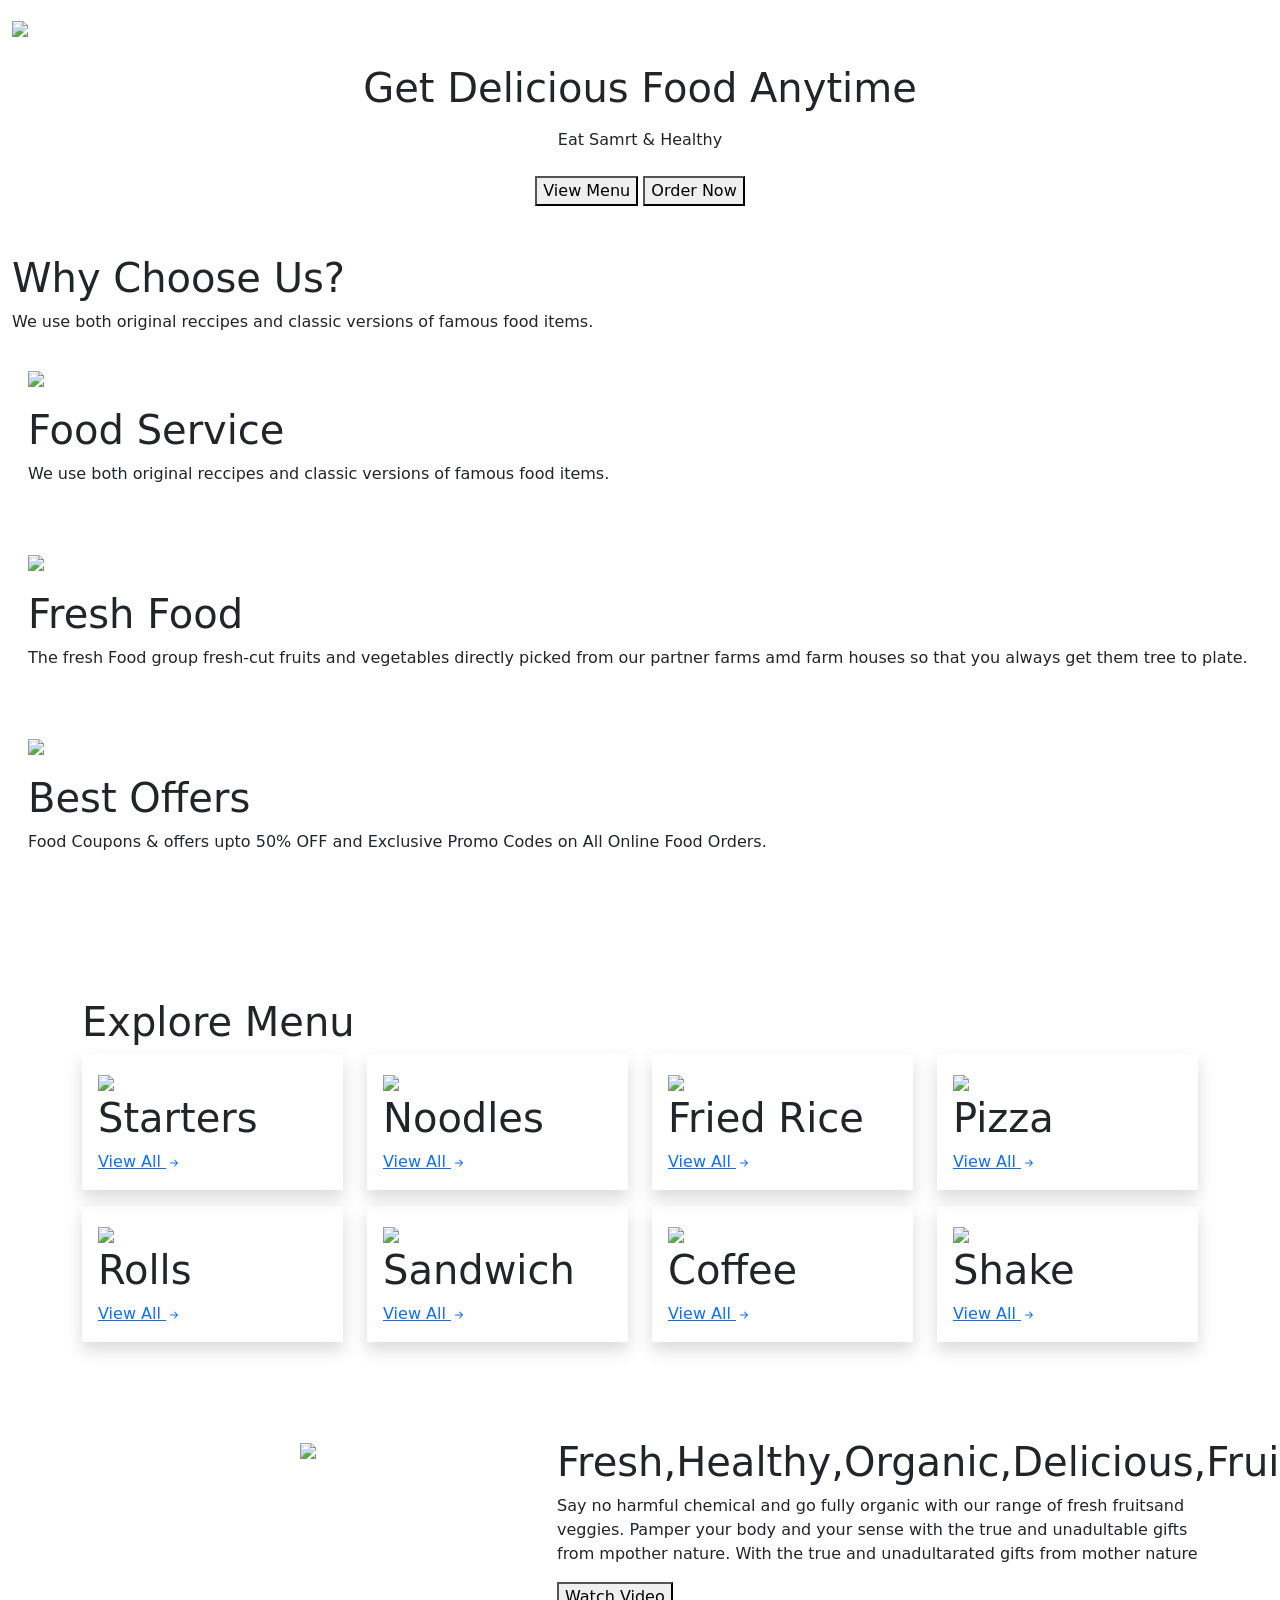
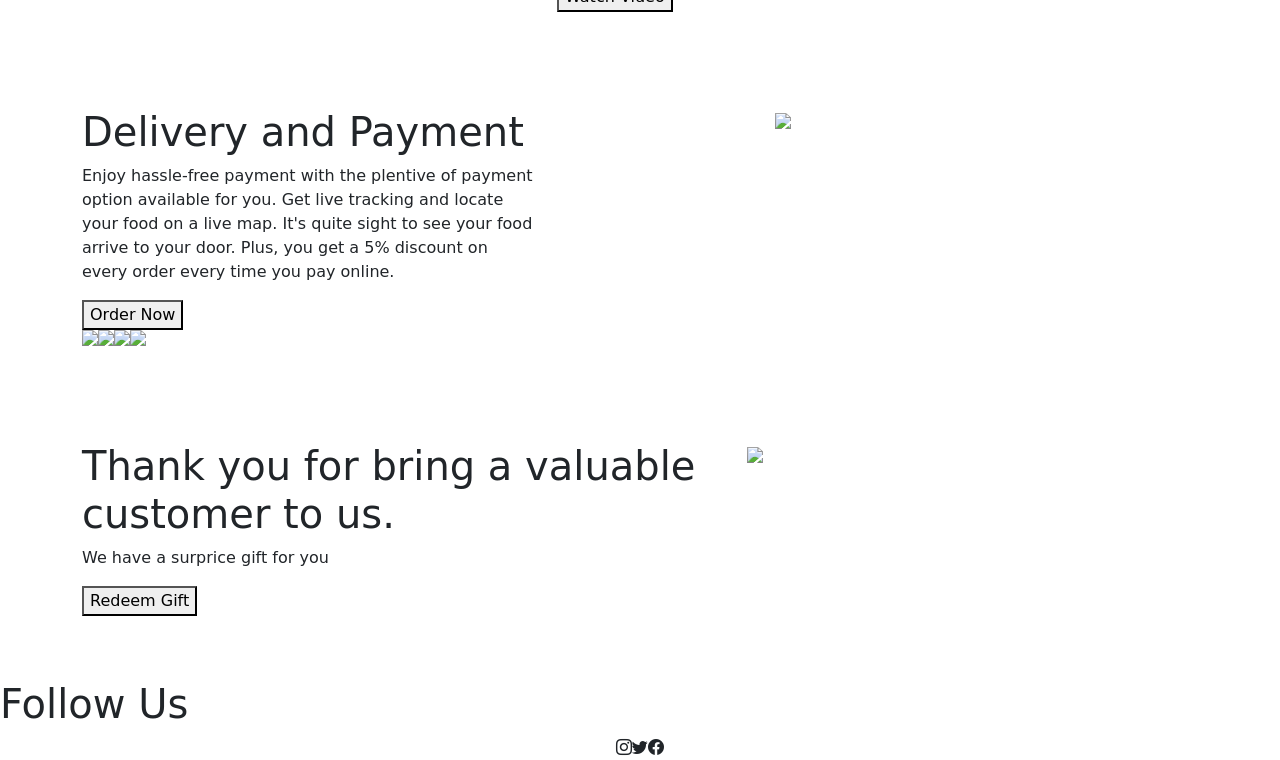
==== website/index.html @ e0714779 "Create index.html" ====
<!DOCTYPE html>
<html lang="en">
<head>
    <meta charset="UTF-8">
    <meta name="viewport" content="width=device-width, initial-scale=1.0">
    <title>Document</title>
    <!-- Latest compiled and minified CSS -->
    <link href="https://cdn.jsdelivr.net/npm/bootstrap@5.3.3/dist/css/bootstrap.min.css" rel="stylesheet">

    <!-- Latest compiled JavaScript -->
    <script src="https://cdn.jsdelivr.net/npm/bootstrap@5.3.3/dist/js/bootstrap.bundle.min.js"></script>

    <link rel="stylesheet" href="Responsivestyle.css">

    <link rel="stylesheet" href="https://cdn.jsdelivr.net/npm/bootstrap-icons@1.11.3/font/bootstrap-icons.min.css">
    <link rel="stylesheet" href="https://cdn.jsdelivr.net/npm/bootstrap-icons@1.13.1/font/bootstrap-icons.min.css">
  </head>
<body>

    <nav class="navbar navbar-expand-sm bg-white navbar-dark fixed-top ">
        <div class="container-fluid">
          <a class="navbar-brand-logo" href="#">
            <img src="/7654431.jpg" width="80px"/>
          </a>
          
          <div class="collapse navbar-collapse" id="collapsibleNavbar">
            <ul class="navbar-nav ms-auto">
              <li class="nav-item ">
                <a class="nav-link " href="#wcu-section">Why choose us</a>
              </li>
              <li class="nav-item">
                <a class="nav-link" href="#exploremenusection" >Explore Menu</a>
              </li>
              <li class="nav-item">
                <a class="nav-link" href="#deliverysection" >Delivery & Payment</a>
              </li>
              <li class="nav-item">
                <a class="nav-link" href="#section5" >Follow Us</a>
              </li>
            </ul>
          </div>
        </div>
    </nav>

    
      <!-- background-image -->
        <div class="banner-section-bg-container d-flex flex-column justify-content-center">
          <div class="text-center">
            <h1 class="banner-heading mb-3">Welcome!</h1>
            <h1 class="banner-heading mb-3">
              Get Delicious Food Anytime
            </h1>
            <p class="banner-caption mb-4">Eat Samrt & Healthy</p>
            <button class="custom-button">View Menu</button>
            <button class="customer-outline-button">Order Now</button>
          </div>
        </div>
      

     
     <!-- why we choose -->
      <div id="section1">
        <div class="wcu-section pb-5 pt-5" id="wcu-section" >
          <div class="container-fluid">
            <div class="row">
              <div class="col-12">
                <h1 class="wcu-section-heading">
                  Why Choose Us? 
                </h1>
                <p class="wcu-section-description">
                  We use both original reccipes and classic versions of famous food items.
                </p>
              </div>
              <div class="col-12">
                <div class="wcu-card p-3 mb-3">
                  <img src="/images.png" class="wcu-card-image"/>
                  <h1 class="wcu-card-title mt-3">Food Service</h1>
                  <p class="wcu-card-description">We use both original reccipes and classic versions of famous food items.</p>
                </div>
              </div>

              <div class="col-12">
                <div class="wcu-card p-3 mb-3">
                  <img src="/food-trolley-concepts-vector.jpg" class="wcu-card-image"/>
                  <h1 class="wcu-card-title mt-3">Fresh Food</h1>
                  <p class="wcu-card-description">The fresh Food group fresh-cut fruits and vegetables directly picked from our partner farms amd farm houses so that you always get them tree to plate.</p>
                </div>
              </div>

              <div class="col-12">
                <div class="wcu-card p-3 mb-3">
                  <img src="/special-offer-tag-icon-vector-21291656.jpg" class="wcu-card-image"/>
                  <h1 class="wcu-card-title mt-3">Best Offers</h1>
                  <p class="wcu-card-description">Food Coupons & offers upto <span class="offers">50% OFF</span> and Exclusive Promo Codes on All Online Food Orders.</p>
                </div>
              </div>
              
            </div>
          </div>
        </div>
      </div>


    <!-- Section2 --> 
    <div id="section2">
      <div class="explore-menu-section pt-5 pb-5" id="exploremenusection">
        <div class="container">
          <div class="row">
            <div class="col-12">
              <h1 class="menu-section-heading">Explore Menu</h1> 
            </div>
            <div class="col-3 mb-3">
              <div class="shadow menu-item-card p-3">
                <img src="/VEG starter.jpeg" class="menu-item-image"/>
                <h1 class="menu-card-title">Starters</h1>
                <a href="" class="menu-item-link">
                  View All 
                  <svg xmlns="http://www.w3.org/2000/svg" width="16" height="16" fill="currentColor" class="bi bi-arrow-right-short" viewBox="0 0 16 16">
                    <path fill-rule="evenodd" d="M4 8a.5.5 0 0 1 .5-.5h5.793L8.146 5.354a.5.5 0 1 1 .708-.708l3 3a.5.5 0 0 1 0 .708l-3 3a.5.5 0 0 1-.708-.708L10.293 8.5H4.5A.5.5 0 0 1 4 8"/>
                  </svg>
                </a>
              </div>
            </div>
            <div class="col-3 ">
              <div class="shadow menu-item-card p-3">
                <img src="/Noodles.jpeg" class="menu-item-image "/>
                <h1 class="menu-card-title">Noodles</h1>
                <a href="" class="menu-item-link">
                  View All 
                  <svg xmlns="http://www.w3.org/2000/svg" width="16" height="16" fill="currentColor" class="bi bi-arrow-right-short" viewBox="0 0 16 16">
                    <path fill-rule="evenodd" d="M4 8a.5.5 0 0 1 .5-.5h5.793L8.146 5.354a.5.5 0 1 1 .708-.708l3 3a.5.5 0 0 1 0 .708l-3 3a.5.5 0 0 1-.708-.708L10.293 8.5H4.5A.5.5 0 0 1 4 8"/>
                  </svg>
                </a>
              </div>
            </div>
            <div class="col-3 ">
              <div class="shadow menu-item-card p-3">
                <img src="/Rice.jpeg" class="menu-item-image "/>
                <h1 class="menu-card-title">Fried Rice</h1>
                <a href="" class="menu-item-link">
                  View All 
                  <svg xmlns="http://www.w3.org/2000/svg" width="16" height="16" fill="currentColor" class="bi bi-arrow-right-short" viewBox="0 0 16 16">
                    <path fill-rule="evenodd" d="M4 8a.5.5 0 0 1 .5-.5h5.793L8.146 5.354a.5.5 0 1 1 .708-.708l3 3a.5.5 0 0 1 0 .708l-3 3a.5.5 0 0 1-.708-.708L10.293 8.5H4.5A.5.5 0 0 1 4 8"/>
                  </svg>
                </a>
              </div>
            </div>
            <div class="col-3 ">
              <div class="shadow menu-item-card p-3">
                <img src="/Pizza.jpeg" class="menu-item-image "/>
                <h1 class="menu-card-title">Pizza</h1>
                <a href="" class="menu-item-link">
                  View All 
                  <svg xmlns="http://www.w3.org/2000/svg" width="16" height="16" fill="currentColor" class="bi bi-arrow-right-short" viewBox="0 0 16 16">
                    <path fill-rule="evenodd" d="M4 8a.5.5 0 0 1 .5-.5h5.793L8.146 5.354a.5.5 0 1 1 .708-.708l3 3a.5.5 0 0 1 0 .708l-3 3a.5.5 0 0 1-.708-.708L10.293 8.5H4.5A.5.5 0 0 1 4 8"/>
                  </svg>
                </a>
              </div>
            </div>
            <div class="col-3 ">
              <div class="shadow menu-item-card p-3">
                <img src="/Roll.jpeg" class="menu-item-image "/>
                <h1 class="menu-card-title">Rolls</h1>
                <a href="" class="menu-item-link">
                  View All 
                  <svg xmlns="http://www.w3.org/2000/svg" width="16" height="16" fill="currentColor" class="bi bi-arrow-right-short" viewBox="0 0 16 16">
                    <path fill-rule="evenodd" d="M4 8a.5.5 0 0 1 .5-.5h5.793L8.146 5.354a.5.5 0 1 1 .708-.708l3 3a.5.5 0 0 1 0 .708l-3 3a.5.5 0 0 1-.708-.708L10.293 8.5H4.5A.5.5 0 0 1 4 8"/>
                  </svg>
                </a>
              </div>
            </div>
            <div class="col-3 ">
              <div class="shadow menu-item-card p-3">
                <img src="/Sandwich.jpeg" class="menu-item-image "/>
                <h1 class="menu-card-title">Sandwich</h1>
                <a href="" class="menu-item-link">
                  View All 
                  <svg xmlns="http://www.w3.org/2000/svg" width="16" height="16" fill="currentColor" class="bi bi-arrow-right-short" viewBox="0 0 16 16">
                    <path fill-rule="evenodd" d="M4 8a.5.5 0 0 1 .5-.5h5.793L8.146 5.354a.5.5 0 1 1 .708-.708l3 3a.5.5 0 0 1 0 .708l-3 3a.5.5 0 0 1-.708-.708L10.293 8.5H4.5A.5.5 0 0 1 4 8"/>
                  </svg>
                </a>
              </div>
            </div>
            <div class="col-3 ">
              <div class="shadow menu-item-card p-3">
                <img src="/Cold Coffee.jpeg" class="menu-item-image "/>
                <h1 class="menu-card-title">Coffee</h1>
                <a href="" class="menu-item-link">
                  View All 
                  <svg xmlns="http://www.w3.org/2000/svg" width="16" height="16" fill="currentColor" class="bi bi-arrow-right-short" viewBox="0 0 16 16">
                    <path fill-rule="evenodd" d="M4 8a.5.5 0 0 1 .5-.5h5.793L8.146 5.354a.5.5 0 1 1 .708-.708l3 3a.5.5 0 0 1 0 .708l-3 3a.5.5 0 0 1-.708-.708L10.293 8.5H4.5A.5.5 0 0 1 4 8"/>
                  </svg>
                </a>
              </div>
            </div>
            <div class="col-3 ">
              <div class="shadow menu-item-card p-3">
                <img src="/Shake.jpeg" class="menu-item-image "/>
                <h1 class="menu-card-title">Shake</h1>
                <a href="" class="menu-item-link">
                  View All 
                  <svg xmlns="http://www.w3.org/2000/svg" width="16" height="16" fill="currentColor" class="bi bi-arrow-right-short" viewBox="0 0 16 16">
                    <path fill-rule="evenodd" d="M4 8a.5.5 0 0 1 .5-.5h5.793L8.146 5.354a.5.5 0 1 1 .708-.708l3 3a.5.5 0 0 1 0 .708l-3 3a.5.5 0 0 1-.708-.708L10.293 8.5H4.5A.5.5 0 0 1 4 8"/>
                  </svg>
                </a>
              </div>
            </div>
          </div>
        </div>
      </div>
    </div>

    <!-- Delivery and Payment -->
    <div id="section3">
      <div class="healthy-food-section pb-5 pt-5" id="deliverysection">
        <div class="container">
          <div class="row">
            <div class="col-12 col-md-5">
              <div class="text-center">
                <img src="/combine image.jpeg" class="healthy-food-section-img"/>
              </div>
            </div>
            <div class="col-12 col-md-7">
              <h1 class="healthy-food-section-heading">
                Fresh,Healthy,Organic,Delicious,Fruits
              </h1>
              <p class="healthy-food-section-description">
                Say no harmful chemical and go fully organic with our range of fresh fruitsand veggies.
                Pamper your body and your sense with the true and unadultable gifts from mpother nature. 
                With the true and unadultarated gifts from mother nature
              </p>
              <button class="custom-button">Watch Video</button>
            </div>
          </div>
        </div>
      </div>
      <div class="delivery-and-payment-section pt-5 pb-5">
        <div class="container">
          <div class="row">
            <div class="col-12 col-md-5 order-1 order-md-2">
              <div class="text-center">  
                <img src="/special-offer-tag-icon-vector-21291656.jpg" class="payment-card-img">
              </div>  
            </div>
            <div class="col-12 col-md-5 order-2 order-md-1">
              <h1 class="delivery-and-payment-section-heading">Delivery and Payment</h1>
              <p class="delivery-and-payment-section-description">
                Enjoy hassle-free payment with the plentive of payment option 
                available for you. Get live tracking and locate your food on a live map. It's quite sight to see your food arrive to your door.
                Plus, you get a 5% discount on every order every time you pay online.
              </p>
              <button class="custom-button">Order Now</button>
              <div class="payment d-flex the-row m-auto justify-content-start">
                <img src="/download (1).png" class="payment-card-image"/>
                <img src="/download (1).jpeg" class="payment-card-image"/>
                <img src="/download (2).jpeg" class="payment-card-image"/>
                <img src="/download (3).jpeg" class="payment-card-image"/>
              </div>
            </div>
          </div>
        </div>
      </div>
    </div>

    <!-- Thank You -->
    <div id="section4">
      <div class="container">
        <div class="thanking-customer-section pt-5 pb-5" >
          <div class="row">
            <div class="col-12 col-md-7 d-flex flex-column justify-content-center">
              <h1 class="thanking-customer-section-heading">
                Thank you for bring a valuable customer to us.
              </h1>
              <p class="thanking-customer-section-description">
                We have a surprice gift for you
              </p>
              <div class="d-md-none">
                <img src="/download (4).jpeg" class="thanking-customer-section-image col-12 col-md-5"/>
              </div>
              <div>
                <button class="custom-button">Redeem Gift</button>
              </div>
            </div>
            <div class="col-12 col-md-5 d-none d-md-block">
              <img src="/download (4).jpeg" class="thanking-customer-section-image col-12 col-md-5"/>
            </div>
          </div>
        </div>
      </div>
    </div>

    <!-- Follow Us -->
    <div id="section5">
      <h1 class="follow-us-section-heading pt-3">Follow Us</h1>
      <div class="d-flex flex-row justify-content-center">  
        <div class="follow-us-icon-container">
          <i class="bi bi-instagram"></i>
        </div>
        <div class="follow-us-icon-container">
          <i class="bi bi-twitter"></i>
        </div>
        <div class="follow-us-icon-container">
        <i class="bi bi-facebook"></i>      
        </div>  
      </div>  
    </div>

  <div id>

  </div>
    
</body>
</html>
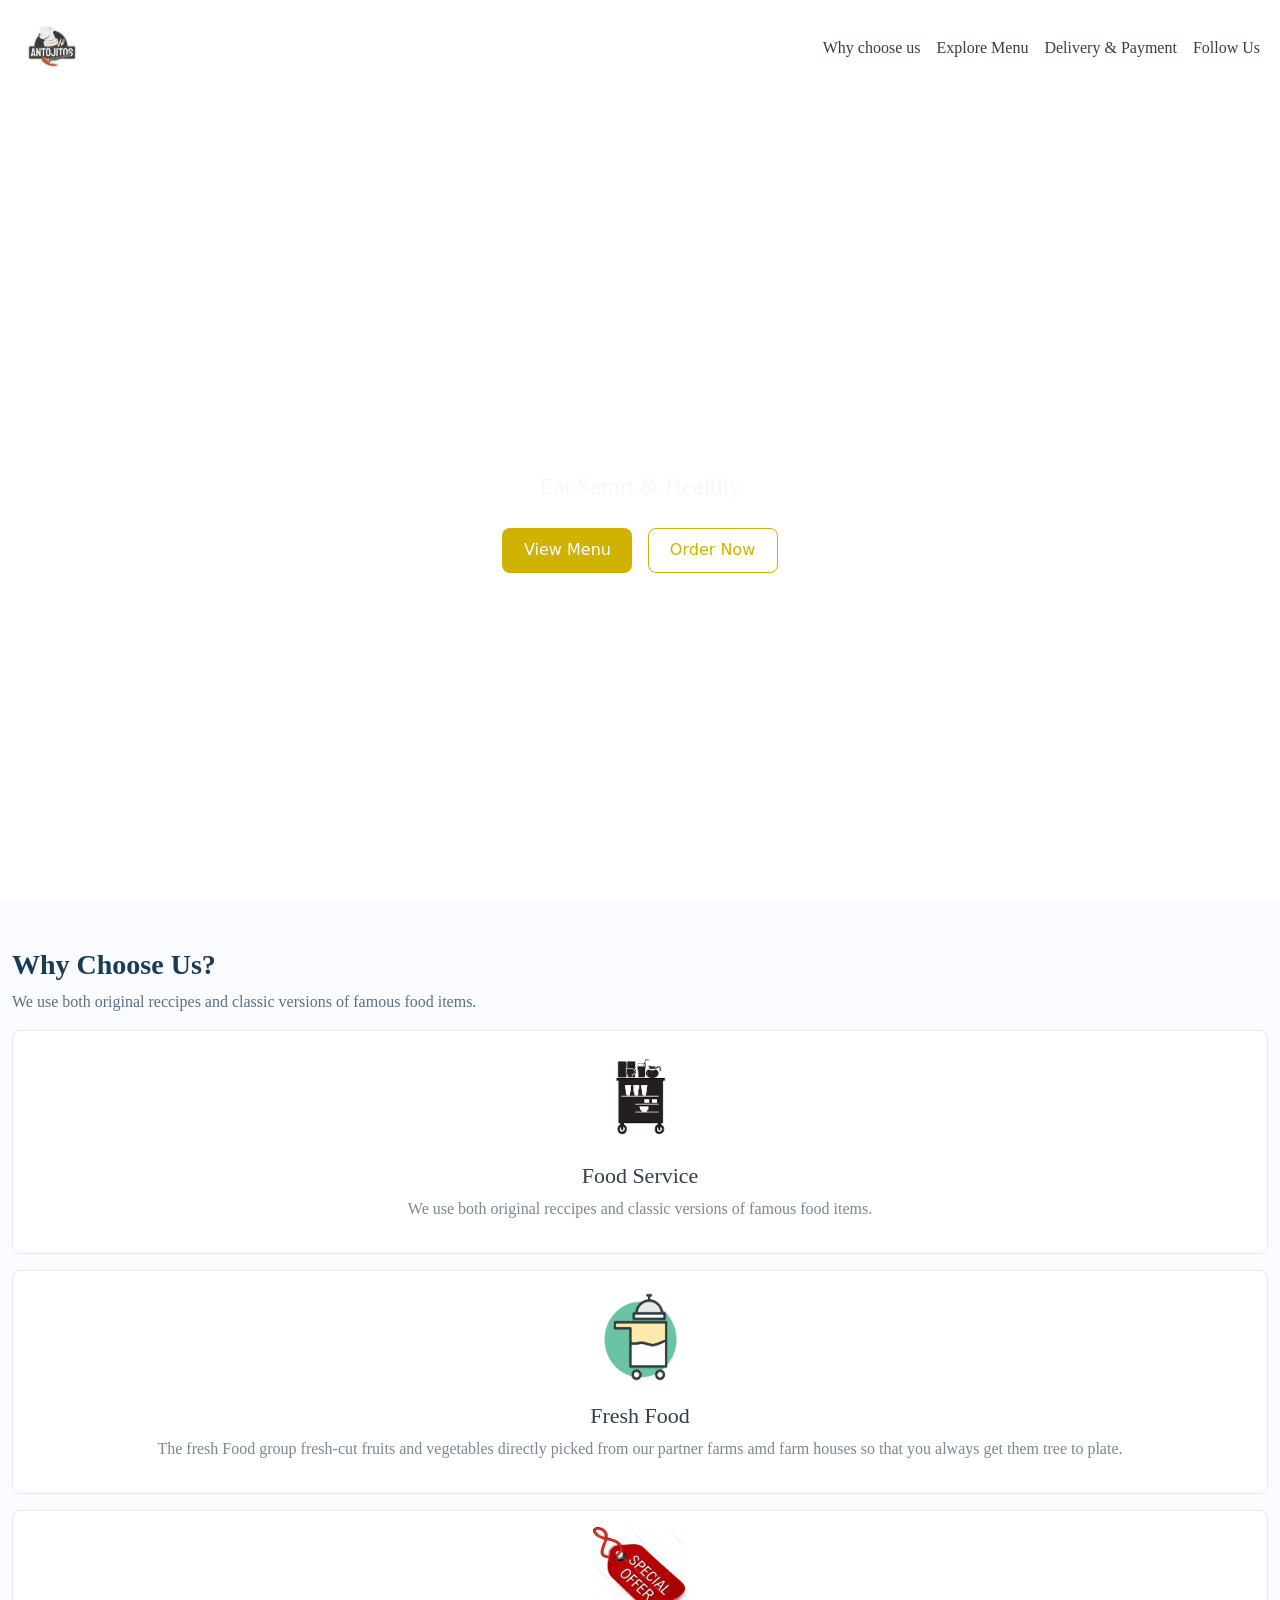
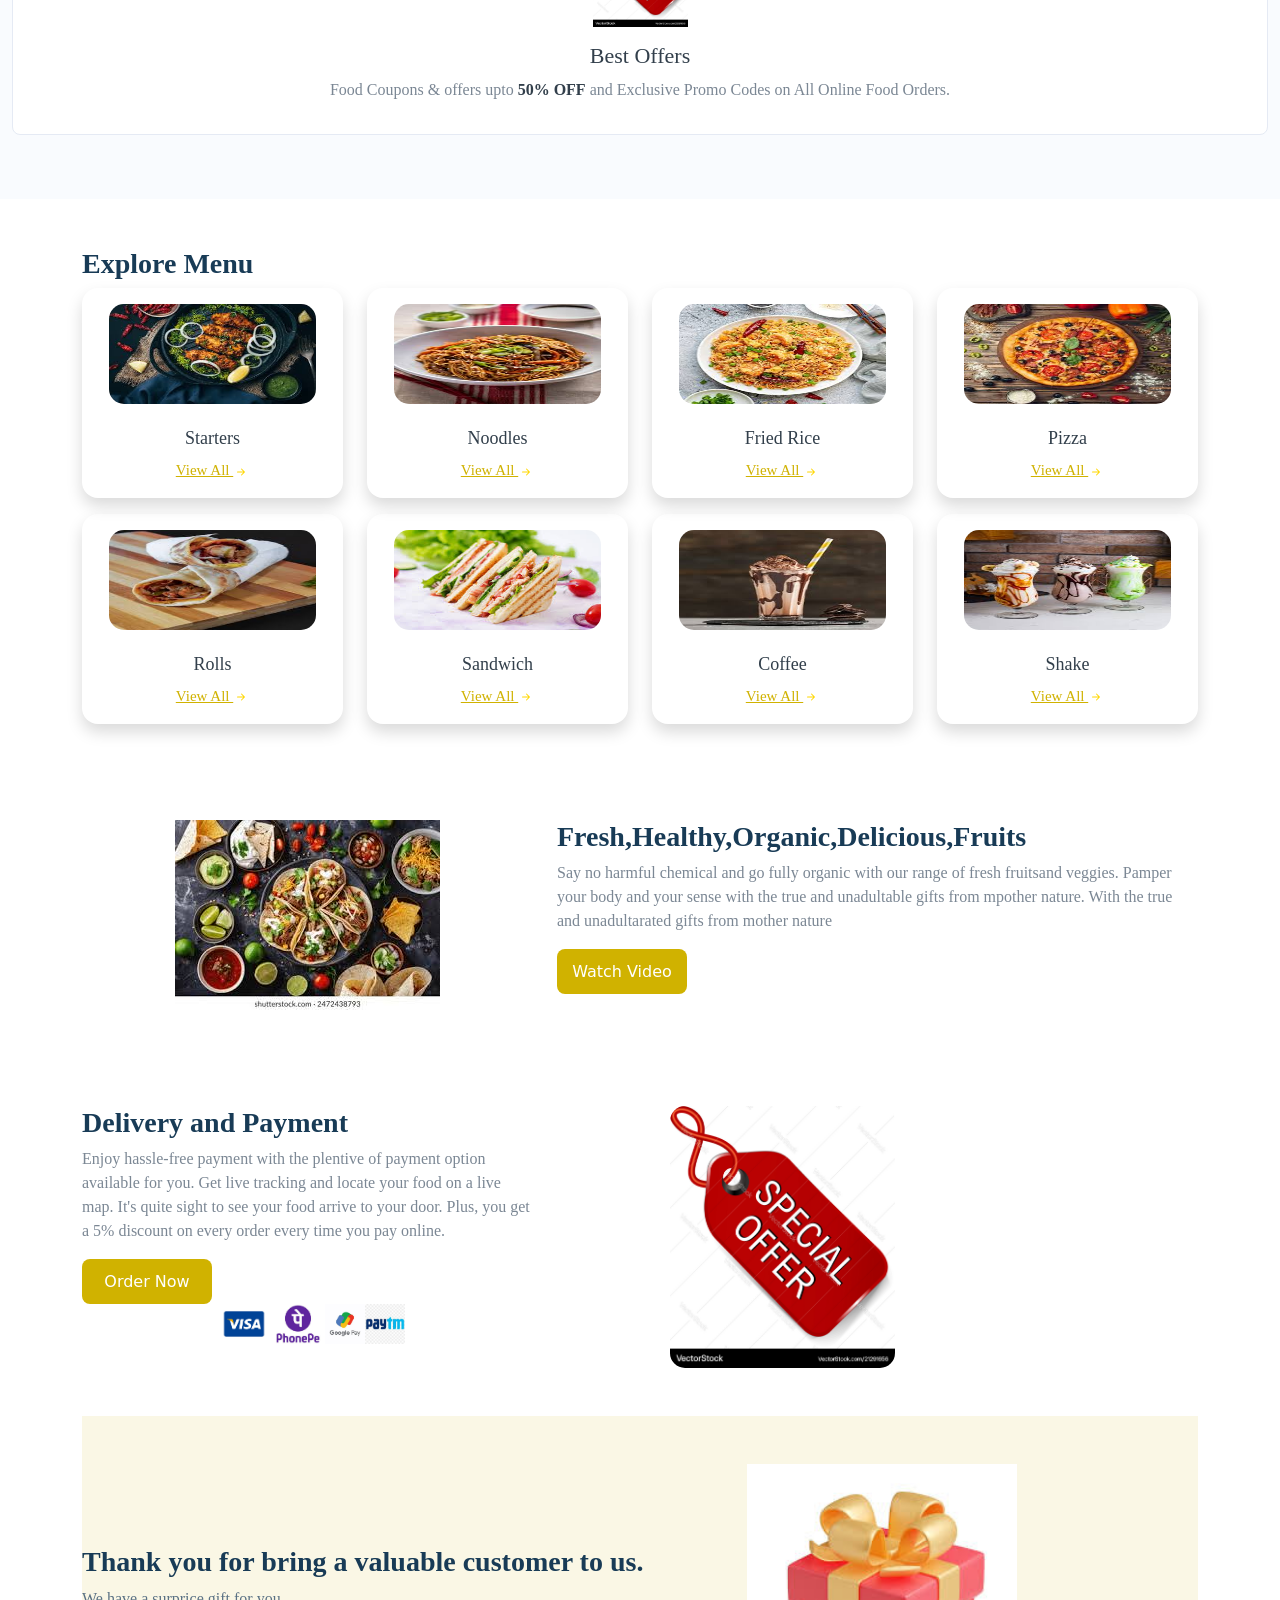
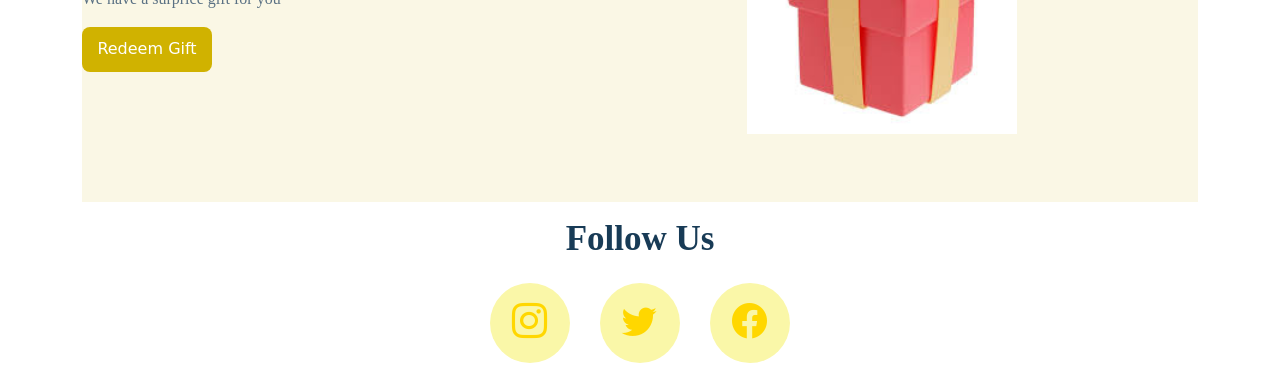
==== commit 1261a5e8: "Update index.html" ====
--- a/website/index.html
+++ b/website/index.html
@@ -20,7 +20,7 @@
     <nav class="navbar navbar-expand-sm bg-white navbar-dark fixed-top ">
         <div class="container-fluid">
           <a class="navbar-brand-logo" href="#">
-            <img src="/7654431.jpg" width="80px"/>
+            <img src="7654431.jpg" width="80px"/>
           </a>
           
           <div class="collapse navbar-collapse" id="collapsibleNavbar">
@@ -73,7 +73,7 @@
               </div>
               <div class="col-12">
                 <div class="wcu-card p-3 mb-3">
-                  <img src="/images.png" class="wcu-card-image"/>
+                  <img src="images.png" class="wcu-card-image"/>
                   <h1 class="wcu-card-title mt-3">Food Service</h1>
                   <p class="wcu-card-description">We use both original reccipes and classic versions of famous food items.</p>
                 </div>
@@ -81,7 +81,7 @@
 
               <div class="col-12">
                 <div class="wcu-card p-3 mb-3">
-                  <img src="/food-trolley-concepts-vector.jpg" class="wcu-card-image"/>
+                  <img src="food-trolley-concepts-vector.jpg" class="wcu-card-image"/>
                   <h1 class="wcu-card-title mt-3">Fresh Food</h1>
                   <p class="wcu-card-description">The fresh Food group fresh-cut fruits and vegetables directly picked from our partner farms amd farm houses so that you always get them tree to plate.</p>
                 </div>
@@ -89,7 +89,7 @@
 
               <div class="col-12">
                 <div class="wcu-card p-3 mb-3">
-                  <img src="/special-offer-tag-icon-vector-21291656.jpg" class="wcu-card-image"/>
+                  <img src="special-offer-tag-icon-vector-21291656.jpg" class="wcu-card-image"/>
                   <h1 class="wcu-card-title mt-3">Best Offers</h1>
                   <p class="wcu-card-description">Food Coupons & offers upto <span class="offers">50% OFF</span> and Exclusive Promo Codes on All Online Food Orders.</p>
                 </div>
@@ -111,7 +111,7 @@
             </div>
             <div class="col-3 mb-3">
               <div class="shadow menu-item-card p-3">
-                <img src="/VEG starter.jpeg" class="menu-item-image"/>
+                <img src="VEG starter.jpeg" class="menu-item-image"/>
                 <h1 class="menu-card-title">Starters</h1>
                 <a href="" class="menu-item-link">
                   View All 
@@ -123,7 +123,7 @@
             </div>
             <div class="col-3 ">
               <div class="shadow menu-item-card p-3">
-                <img src="/Noodles.jpeg" class="menu-item-image "/>
+                <img src="Noodles.jpeg" class="menu-item-image "/>
                 <h1 class="menu-card-title">Noodles</h1>
                 <a href="" class="menu-item-link">
                   View All 
@@ -135,7 +135,7 @@
             </div>
             <div class="col-3 ">
               <div class="shadow menu-item-card p-3">
-                <img src="/Rice.jpeg" class="menu-item-image "/>
+                <img src="Rice.jpeg" class="menu-item-image "/>
                 <h1 class="menu-card-title">Fried Rice</h1>
                 <a href="" class="menu-item-link">
                   View All 
@@ -147,7 +147,7 @@
             </div>
             <div class="col-3 ">
               <div class="shadow menu-item-card p-3">
-                <img src="/Pizza.jpeg" class="menu-item-image "/>
+                <img src="Pizza.jpeg" class="menu-item-image "/>
                 <h1 class="menu-card-title">Pizza</h1>
                 <a href="" class="menu-item-link">
                   View All 
@@ -159,7 +159,7 @@
             </div>
             <div class="col-3 ">
               <div class="shadow menu-item-card p-3">
-                <img src="/Roll.jpeg" class="menu-item-image "/>
+                <img src="Roll.jpeg" class="menu-item-image "/>
                 <h1 class="menu-card-title">Rolls</h1>
                 <a href="" class="menu-item-link">
                   View All 
@@ -171,7 +171,7 @@
             </div>
             <div class="col-3 ">
               <div class="shadow menu-item-card p-3">
-                <img src="/Sandwich.jpeg" class="menu-item-image "/>
+                <img src="Sandwich.jpeg" class="menu-item-image "/>
                 <h1 class="menu-card-title">Sandwich</h1>
                 <a href="" class="menu-item-link">
                   View All 
@@ -183,7 +183,7 @@
             </div>
             <div class="col-3 ">
               <div class="shadow menu-item-card p-3">
-                <img src="/Cold Coffee.jpeg" class="menu-item-image "/>
+                <img src="Cold Coffee.jpeg" class="menu-item-image "/>
                 <h1 class="menu-card-title">Coffee</h1>
                 <a href="" class="menu-item-link">
                   View All 
@@ -195,7 +195,7 @@
             </div>
             <div class="col-3 ">
               <div class="shadow menu-item-card p-3">
-                <img src="/Shake.jpeg" class="menu-item-image "/>
+                <img src="Shake.jpeg" class="menu-item-image "/>
                 <h1 class="menu-card-title">Shake</h1>
                 <a href="" class="menu-item-link">
                   View All 
@@ -217,7 +217,7 @@
           <div class="row">
             <div class="col-12 col-md-5">
               <div class="text-center">
-                <img src="/combine image.jpeg" class="healthy-food-section-img"/>
+                <img src="combine image.jpeg" class="healthy-food-section-img"/>
               </div>
             </div>
             <div class="col-12 col-md-7">
@@ -239,7 +239,7 @@
           <div class="row">
             <div class="col-12 col-md-5 order-1 order-md-2">
               <div class="text-center">  
-                <img src="/special-offer-tag-icon-vector-21291656.jpg" class="payment-card-img">
+                <img src="special-offer-tag-icon-vector-21291656.jpg" class="payment-card-img">
               </div>  
             </div>
             <div class="col-12 col-md-5 order-2 order-md-1">
@@ -251,10 +251,10 @@
               </p>
               <button class="custom-button">Order Now</button>
               <div class="payment d-flex the-row m-auto justify-content-start">
-                <img src="/download (1).png" class="payment-card-image"/>
-                <img src="/download (1).jpeg" class="payment-card-image"/>
-                <img src="/download (2).jpeg" class="payment-card-image"/>
-                <img src="/download (3).jpeg" class="payment-card-image"/>
+                <img src="download (1).png" class="payment-card-image"/>
+                <img src="download (1).jpeg" class="payment-card-image"/>
+                <img src="download (2).jpeg" class="payment-card-image"/>
+                <img src="download (3).jpeg" class="payment-card-image"/>
               </div>
             </div>
           </div>
@@ -275,14 +275,14 @@
                 We have a surprice gift for you
               </p>
               <div class="d-md-none">
-                <img src="/download (4).jpeg" class="thanking-customer-section-image col-12 col-md-5"/>
+                <img src="download (4).jpeg" class="thanking-customer-section-image col-12 col-md-5"/>
               </div>
               <div>
                 <button class="custom-button">Redeem Gift</button>
               </div>
             </div>
             <div class="col-12 col-md-5 d-none d-md-block">
-              <img src="/download (4).jpeg" class="thanking-customer-section-image col-12 col-md-5"/>
+              <img src="download (4).jpeg" class="thanking-customer-section-image col-12 col-md-5"/>
             </div>
           </div>
         </div>
--- a/website/Responsivestyle.css
+++ b/website/Responsivestyle.css
@@ -0,0 +1,231 @@
+.name{
+    position: fixed;
+}
+
+.nav-link{
+    color: #323f4b;
+    font-family: "roboto";
+}
+
+navbar-brand-logo{
+    width: 20%;
+}   
+
+.banner-section-bg-container{
+    height: 100vh;
+    background-image: url("vegetables-set-left-black-slate.jpg");
+    background-size: cover;
+}
+
+.banner-heading{
+    color: white;
+    font-family: "roboto";
+    font-size: 45px;
+    font-weight: 300;
+}
+
+.banner-caption{
+    color: #f5f7fa;
+    font-family: "roboto";
+    font-size: 24px;
+    font-weight: 300;
+}
+
+.custom-button{
+    width: 130px;
+    height: 45px;
+    color: white;
+    background-color: #d0b200;
+    border-width: 0;
+    border-radius: 8px;
+    margin-right: 10px;
+}
+
+.customer-outline-button{
+    width: 130px;
+    height: 45px;
+    color: #d0b200;
+    background-color: transparent;
+    border-width: 1px;
+    border-style: solid;
+    border-color: #d0b200;
+    border-radius: 8px;
+}
+
+.wcu-section{
+    background-color: #f9fbfe;
+}
+
+.wcu-section-heading{
+    font-family: "roboto";
+    font-weight: 700;
+    font-size: 28px;
+    color: #183b56;
+}
+
+.wcu-section-description{
+    font-family: "roboto";
+    font-size: 16px;
+    color: #5a7184;
+}
+
+.wcu-card{
+    background-color: white;
+    text-align: center;
+    border-style: solid;
+    border-width: 1px;
+    border-color: #e5eaf4;
+    border-radius: 8px;
+}
+
+.wcu-card-image{
+    width: 95px;
+    height: 100px;
+    
+}
+
+.wcu-card-title{
+    font-family: "roboto";
+    font-weight: 500;
+    font-size: 22px;
+    color: #323f4b;
+}
+
+.wcu-card-description{
+    font-family: "roboto";
+    font-size: 16px;
+    color: #7b8794;
+}
+
+.offers{
+    font-weight: 600;
+    font-family: "italic";
+    color: #323f4b;
+}
+
+.explore-menu-section{
+    background-color: white;
+}
+
+.menu-section-heading{
+    font-family: "roboto";
+    font-weight: 700;
+    font-size: 28px;
+    color: #183b56;
+}
+
+.menu-item-image{
+    border-radius: 15px;
+    height: 100px;
+    width: 90%;
+}
+
+.menu-card-title{
+    color: #323f4b;
+    font-family: "roboto";
+    font-weight: 500;
+    font-size: 18px;
+    margin-top: 24px;
+}
+
+.menu-item-link{
+    color: #d0b200;
+    font-family: "roboto";
+    font-weight: 500;
+    font-size: 15px;
+}
+
+.menu-item-card{
+    border-radius: 16px;
+    text-align: center;
+}
+
+.payment-card-img{
+    border-radius: 15px;
+    width: 50%;
+}
+
+.delivery-and-payment-section-description{
+    font-family: "roboto";
+    font-size: 16px;
+    color: #7b8794;
+}
+
+.delivery-and-payment-section-heading{
+    font-family: "roboto";
+    font-weight: 700;
+    font-size: 28px;
+    color: #183b56;
+}
+
+.healthy-food-section-heading{
+    font-family: "roboto";
+    font-weight: 700;
+    font-size: 28px;
+    color: #183b56;
+}
+
+.healthy-food-section-description{
+    font-family: "roboto";
+    font-size: 16px;
+    color: #7b8794;
+}
+
+
+.payment{
+    height: 40px;
+    width: 40%;
+    text-align: left;
+}
+
+.payment-card-img {
+    border-radius: 15px;
+    width: 50%;
+}
+
+.thanking-customer-section{
+  background-color: #d0b2001a;
+  background-size: cover;
+}
+
+.thanking-customer-section-heading {
+  font-family: "Roboto";
+  font-weight: 700;
+  font-size: 28px;
+  color: #183b56;
+}
+
+.thanking-customer-section-description {
+  color: #5a7184;
+  font-family: "Roboto";
+  font-size: 16px;
+}
+
+.thanking-customer-section-image {
+  width: 270px;
+  margin-bottom: 20px;
+}
+
+.bi{
+    color: #FFD700;
+    font-size: 35px;
+}
+
+.follow-us-icon-container {
+    width: 80px;
+    height: 80px;
+    background-color: #faf7a8;
+    padding-top: 13px;
+    padding-bottom: 14px;
+    padding-right: 16px;
+    padding-left: 22px;
+    border-radius: 40px;
+    margin: 15px;
+}
+.follow-us-section-heading {
+ font-family: "Roboto";
+  font-weight: 700;
+  font-size: 35px;
+  color: #183b56;
+  text-align: center;
+  }
